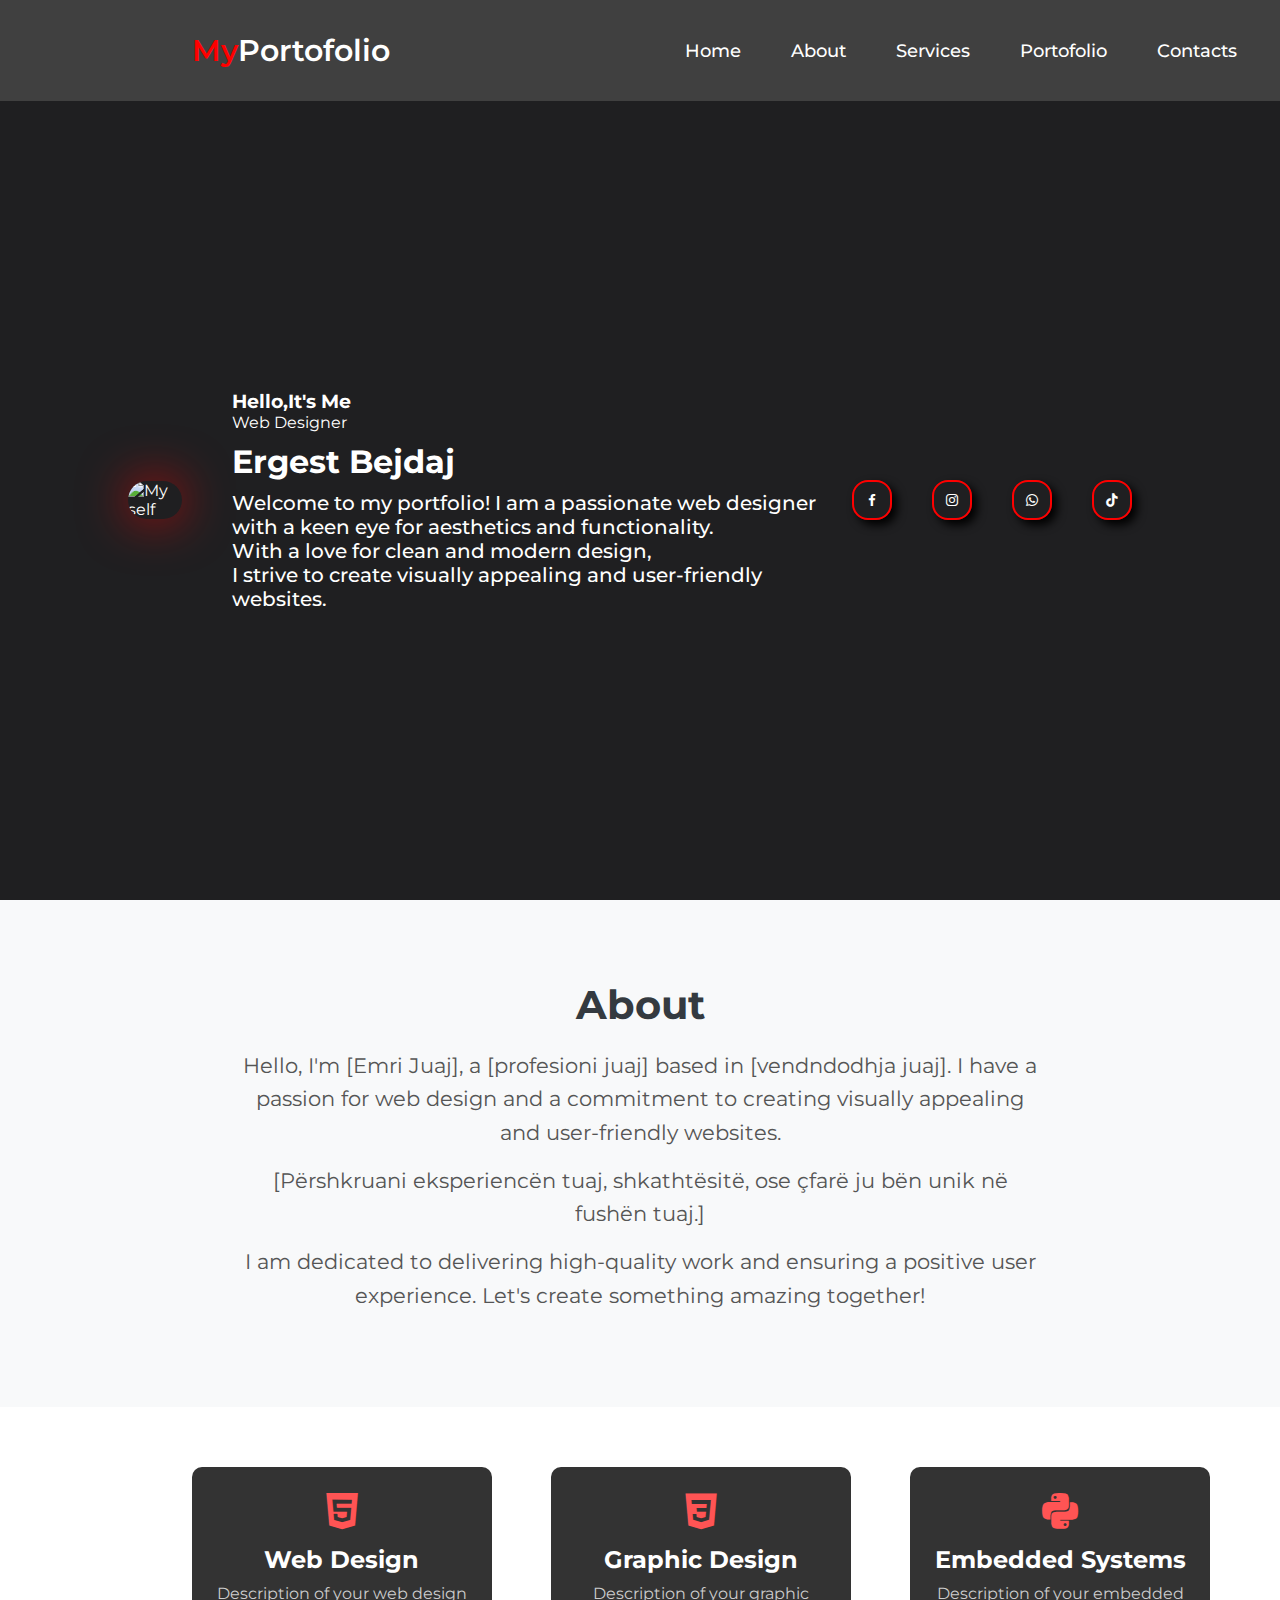
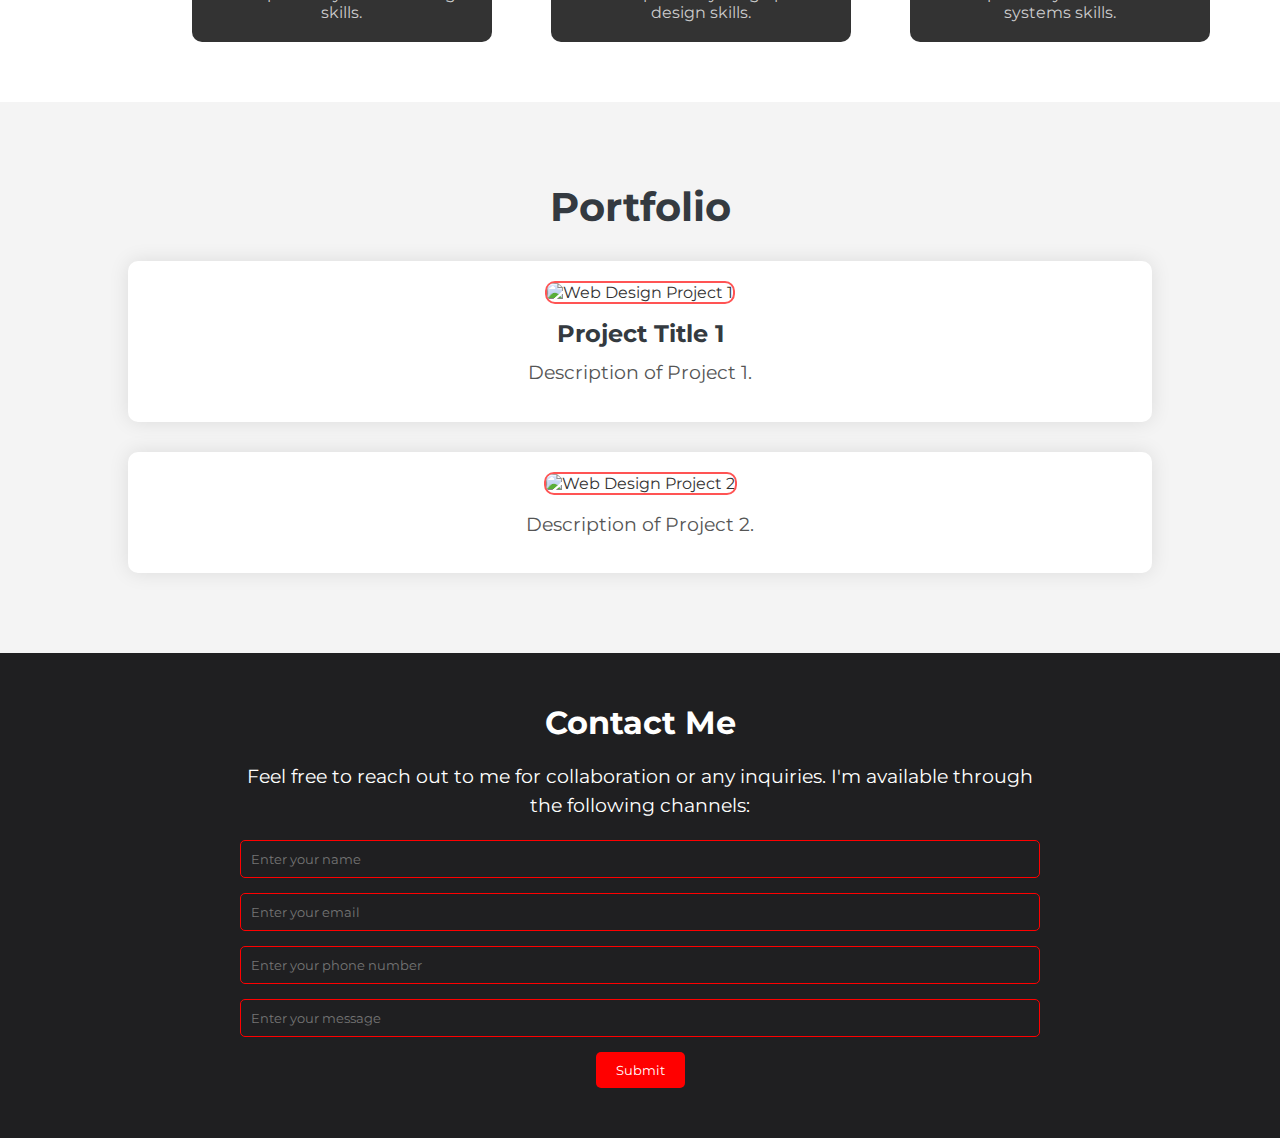
==== index.html @ 7ea8e758 "Add files via upload" ====
<!DOCTYPE html>
<html lang="en">
<head>
    <meta charset="UTF-8">
    <meta name="viewport" content="width=device-width, initial-scale=1.0">
    <title>Ergest Bejdaj</title> 
    <meta name="description" content="Portfolio and services of Ergest Bejdaj, a passionate web designer with a focus on aesthetics and functionality.">
    <!--box icons link-->
    <link rel="stylesheet"
  href="https://unpkg.com/boxicons@latest/css/boxicons.min.css">
  <!--google fonts link-->
  <link rel="preconnect" href="https://fonts.googleapis.com">
<link rel="preconnect" href="https://fonts.gstatic.com" crossorigin>
<link href="https://fonts.googleapis.com/css2?family=Montserrat:wght@100;200;300;400;500;600;700;800;900&display=swap" rel="stylesheet">
<link rel="stylesheet" href="style.css">



</head>
<body>
    <header>
<a href="#" class="logo"><span>My</span>Portofolio</a> 
<ul class="nav-bar">
<li><a href="#" class="active">Home</a></li>
<li><a href="#" onclick="scrollToSection('About')">About</a></li>
<li><a href="#" onclick="scrollToSection('Services')">Services</a></li>
<li><a href="#" onclick="scrollToSection('Portofolio')">Portofolio</a></li>
<li><a href="#" onclick="scrollToSection('Contacts')">Contacts</a></li>
</ul>
    </header>

    <section class="Home">
        <div class="home-image">

            <img src="background.jpg" alt="My self">
        </div>
<div class="home-text">
<h3>Hello,It's Me </h3>
<span>Web Designer</span>
<h1>Ergest Bejdaj</h1>
<p>Welcome to my portfolio! I am a passionate web designer
     with a keen eye for aesthetics and functionality.<br>
     With a love for clean and modern design,<br>
      I strive to create visually appealing 
      and user-friendly websites.
</p>
</div>
<div class="home-socialmedia">
    <a href="https://www.facebook.com/profile.php?id=100009400456469" target="_blank"><i class='bx bxl-facebook'></i></a>
    <a href="https://www.instagram.com/" target="_blank"><i class='bx bxl-instagram'></i></a>
    <a href="0688215013" target="_blank"><i class='bx bxl-whatsapp' ></i></a>
    <a href="https://www.tiktok.com/" target="_blank"><i class='bx bxl-tiktok' ></i></a>
</div>

    </section>
    

    <section id="About" class="About">
        <div class="about-me-text">
            <h2>About </h2>
            <p>
                Hello, I'm [Emri Juaj], a [profesioni juaj] based in [vendndodhja juaj]. I have a passion for web design and a commitment to creating visually appealing and user-friendly websites.
            </p>
            <p>
                [Përshkruani eksperiencën tuaj, shkathtësitë, ose çfarë ju bën unik në fushën tuaj.]
            </p>
            <p>
                I am dedicated to delivering high-quality work and ensuring a positive user experience. Let's create something amazing together!
            </p>
        </div>
    </section>

    <section id="Services" class="skills">
        <div class="skills-container">
            <h2>Services</h2>
            <div class="skill-item">
                <i class='bx bxl-html5'></i>
                <h3>Web Design</h3>
                <p>Description of your web design skills.</p>
            </div>
            <div class="skill-item">
                <i class='bx bxl-css3'></i>
                <h3>Graphic Design</h3>
                <p>Description of your graphic design skills.</p>
            </div>
            <div class="skill-item">
                <i class='bx bxl-python'></i>
                <h3>Embedded Systems</h3>
                <p>Description of your embedded systems skills.</p>
            </div>
            <!-- Add more skills as needed -->
        </div>
    </section>
    
    <section id="Portofolio" class="Portfolio">
        <div class="portfolio-container">
            <h2>Portfolio</h2>
            <div class="project-item">
                <img src="project1.jpg" alt="Web Design Project 1">
                <h3>Project Title 1</h3>
                <p>Description of Project 1.</p>
            </div>
            <div class="project-item">
                <img src="project2.jpg" alt="Web Design Project 2">
                <p>Description of Project 2.</p>
            </div>
            <!-- Add more project items as needed -->
        </div>
    </section>
    
    <section id="Contacts" class="Contact">
        <div class="contact-container">
            <h2>Contact Me</h2>
            <p>Feel free to reach out to me for collaboration or any inquiries. I'm available through the following channels:</p>
            <form id="contactForm" action="save_contact.php" method="post">
             
                <input type="text" id="name" name="name" placeholder="Enter your name" required>
    
                <input type="text" id="email" name="email" placeholder="Enter your email" required>
    
                <input type="number" id="number" name="number" placeholder="Enter your phone number" required>
    
                <input type="tel" id="phone" name="phone" placeholder="Enter your message" required>
    
                <button type="submit">Submit</button>
            </form>
        </div>
    </section>
    
    <script src="//code.tidio.co/vovgfnzlwxdxnbnti4ihzwggj08bkweq.js" async></script>
    
    
    
    
    <script>
        function scrollToSection(sectionId) {
            const section = document.getElementById(sectionId);
            section.scrollIntoView({ behavior: 'smooth' });
        }
    </script>

    
</body>
</html>
---- style.css ----
* {
    padding: 0;
    margin: 0;
    box-sizing: border-box;
    font-family:'Montserrat', sans-serif;
    list-style: none;
    text-decoration: none;
    scroll-behavior: smooth;
    border: none;
    outline: none;
}

:root{
--bg-color: #1f1f21;
--text-color: #fff;
--main-color:red;

--big-font:7rem;
--p-font:1.1rem;
}
body{
    background:var(--bg-color);   
}
header{
position: fixed;
top: 0;
right: 0;
width: 100%;
z-index: 1000;
display: flex;
justify-content: space-between;
align-items: center;
padding: 32px 15%;
background: transparent;

background-color:#404040;
}
.logo{
color: var(--text-color);
font-size: 30px;
font-weight: 600;
margin-right: 270px;
}
.logo span{
    color:var(--main-color);
}
.nav-bar{
    display: flex;
}
.nav-bar a {
    font-size: var(--p-font);
    font-weight: 500;
    color: var(--text-color);
    margin : 0 25px;
    transition:all ease .50s;
    
}
    .nav-bar a:hover {
        color: var(--main-color);
        border-bottom: 2px solid var(--main-color);
    }

    .Home {
        position: relative;
        width: 100%;
        justify-content: space-between;
        height: 100vh;
        align-items: center;
        display: flex;
        padding: 100px 10% 0; /* Ndryshoni vlerën sipas nevojës */
        color: var(--text-color);
    }
    .home-image {
        max-width: 400px; /* Ndryshoni vlerën sipas nevojës */
        margin-right: 50px; /* Ndryshoni vlerën sipas nevojës */
    }
    
    .home-image img {
        width: 100%;
        height: auto;
        border-radius: 20px; /* Ndryshoni vlerën sipas nevojës */
        box-shadow: 0 0 50px rgba(255, 0, 0, 0.7);
    }
.home-text{
    max-width: 600px;
}
.home-text p{
    font-size: 20px;
    font-weight: 500;
    margin-top: 10px;
}
.home-text h1{
    margin-top: 10px;
}
.home-socialmedia {
    display: flex;
    align-items: center;
}
.home-socialmedia a{
    display:inline-flex;
    justify-content: center;
    align-items: center;
    width: 40px;
    height: 40px;
    border: transparent;
    border: 2px solid red;
    border-radius: 40%;
    color:var(--text-color);
    text-decoration: none;
    margin: 20px 20px;
    box-shadow: 5px 5px 10px #000000;
    transition: all ease 0.3s;
}
.home-socialmedia a:hover{
    background: var(--main-color);
    box-shadow: offset-x offset-y blur-radius color;

}
@media only screen and (max-width: 768px) {
    .home-socialmedia {
        flex-direction: column;
        align-items: flex-start;
    }

    .home-socialmedia a {
        margin: 10px 0;
    }
}
/* Ndryshimet e Stilit për Seksionin "About" */
.About {
    padding: 80px 10%;
    background-color: #f8f9fa; /* Ngjyra e sfondit */
    color: #333; /* Ngjyra e tekstit */
}

.about-me-text {
    max-width: 800px;
    margin: 0 auto;
    text-align: center;
}

.about-me-text h2 {
    font-size: 2.5rem;
    margin-bottom: 20px;
    color: #343a40; /* Ngjyra e titullit */
}

.about-me-text p {
    font-size: 1.3rem;
    line-height: 1.6;
    margin-bottom: 15px;
    color: #555; /* Ngjyra e tekstit paragraf */
}

/* Ndryshon ngjyrën e link-ut në tekstin e eksperiencës */
.about-me-text a {
    color: #007bff; /* Ngjyra e link-ut */
    text-decoration: none;
    font-weight: bold;
}

/* Ndryshon ngjyrën e link-ut në tekstin e eksperiencës kur hoverohet */
.about-me-text a:hover {
    color: #0056b3; /* Ngjyra e link-ut kur hoverohet */
}

/* Përshtat shfaqjen e të dhënave për eksperiencën */
.about-me-text .experience {
    font-weight: bold;
    color: #343a40; /* Ngjyra e tekstit për eksperiencë */
}

/* Përshtat stilin për shpërndarjen e tekstit në dy kolona */
.about-me-text .split-columns {
    display: flex;
    justify-content: space-between;
    margin-top: 30px;
}

/* Krijon kolonën e parë për përshkrimin e eksperiencës */
.about-me-text .column {
    flex: 0 0 48%; /* Përshtat madhësinë e kolonës */
}

/* Krijon kolonën e dytë për tekstin e eksperiencës */
.about-me-text .column:last-child {
    flex: 0 0 48%; /* Përshtat madhësinë e kolonës */
}

/* Ndryshon ngjyrën e fundit të tekstit për një pamje më elegante */
.about-me-text .last-text {
    color: #343a40; /* Ngjyra e fundit të tekstit */
}

.Services {
    padding: 50px 10%;
    background-color:var(--bg-color);
    color: #fff;
}

.services-container {
    max-width: 800px;
    margin: 0 auto;
    text-align: center;
}

.Services h2 {
    font-size: 2rem;
    margin-bottom: 20px;
}

.service-item {
    margin-top: 30px;
}

.service-item i {
    font-size: 3rem;
    color: #ff5454;
    margin-bottom: 15px;
}

.service-item h3 {
    font-size: 1.5rem;
    margin-bottom: 10px;
}

.service-item p {
    font-size: 1.2rem;
    line-height: 1.5;
    margin-bottom: 15px;
}
/* Ndryshimet e Stilit për Seksionin "Portfolio" */
.Portfolio {
    padding: 80px 10%;
    background-color: #f4f4f4; /* Ngjyra e sfondit */
    color: #333; /* Ngjyra e tekstit */
}

.portfolio-container {
    max-width: 1200px;
    margin: 0 auto;
    text-align: center;
}

.Portfolio h2 {
    font-size: 2.5rem;
    margin-bottom: 20px;
    color: #343a40; /* Ngjyra e titullit */
}

.project-item {
    margin-top: 30px;
    padding: 20px;
    background-color: #fff; /* Ngjyra e sfondit të projektit */
    border-radius: 10px;
    box-shadow: 0 0 20px rgba(0, 0, 0, 0.1); /* Efekti i hijes */
}

.project-item img {
    max-width: 100%;
    border-radius: 10px;
    margin-bottom: 15px;
}

.project-item h3 {
    font-size: 1.8rem;
    margin-bottom: 10px;
    color: #343a40; /* Ngjyra e titullit të projektit */
}

.project-item p {
    font-size: 1.2rem;
    line-height: 1.5;
    margin-bottom: 15px;
    color: #555; /* Ngjyra e tekstit të projektit */
}


.project-item {
    margin-top: 30px;
}

.project-item img {
    max-width: 100%;
    border: 2px solid #ff5454;
    border-radius: 10px;
    margin-bottom: 15px;
}

.project-item h3 {
    font-size: 1.5rem;
    margin-bottom: 10px;
}

.project-item p {
    font-size: 1.2rem;
    line-height: 1.5;
    margin-bottom: 15px;
}
.Contact {
    padding: 50px 10%;
    background-color:var(--bg-color);
    color: #fff;
}

.contact-container {
    max-width: 800px;
    margin: 0 auto;
    text-align: center;
}

.Contact h2 {
    font-size: 2rem;
    margin-bottom: 20px;
}

.Contact p {
    font-size: 1.2rem;
    line-height: 1.5;
    margin-bottom: 20px;
}

.Contact ul {
    list-style: none;
    padding: 0;
}

.Contact li {
    font-size: 1.2rem;
    margin-bottom: 10px;
}
/* Stilet e tjera mbi këtë */

/* Stilet për pajisje me madhësi të vogla (p.sh., telefona) */
@media only screen and (max-width: 768px) {
    body {
        font-size: 14px;
    }

    /* Shtoni stilet e tjera për të përshtatur për madhësinë e ekranit */
}
/* Add these styles for the Skills section */
#Services {
    background-color:#fff;
    padding: 40px 0;
    text-align: center;
}

.skills-container {
    max-width: 1200px;
    margin: 0 auto;
    display: flex;
    flex-wrap: wrap;
    justify-content: space-around;
}

/* Ndryshimet e Stilit për Seksionin e Shërbimeve (Services) */
.skills {
    padding: 80px 10%;
    background-color: #222; /* Ndërro ngjyrën e sfondit sipas preferencave tuaja */
    color: #fff;
}

.skills-container {
    max-width: 1200px;
    margin: 0 auto;
    display: flex;
    flex-wrap: wrap;
    justify-content: space-around;
}

.skill-item {
    width: 300px;
    margin: 20px;
    padding: 20px;
    background-color: #333; /* Ndërro ngjyrën e sfondit të secilës kuti të shërbimit sipas preferencave tuaja */
    border-radius: 10px;
    box-shadow: 0 0 20px rgba(255, 255, 255, 0.1); /* Shto një efekt hije për një pamje më të theksuar */
    text-align: center;
    transition: transform 0.3s ease-in-out; /* Shto një animacion kur hoverohet mbi një shërbim */
}

.skill-item:hover {
    transform: scale(1.05); /* Bëj shërbimin 5% më të madh kur hoverohet mbi të */
}

.skill-item i {
    font-size: 48px;
    margin-bottom: 10px;
    color: #ff5454; /* Ndërro ngjyrën e ikonës sipas preferencave tuaja */
}

.skill-item h3 {
    font-size: 24px;
    margin-bottom: 10px;
}

.skill-item p {
    font-size: 16px;
    color: #ccc; /* Ndërro ngjyrën e tekstit të shërbimit sipas preferencave tuaja */
}

/* Shtoni këto stile për formën e Kontaktit */
#contactForm {
    display: flex;
    flex-direction: column;
    align-items: center;
}

#contactForm label {
    font-size: 1.2rem;
    margin-bottom: 5px;
    color: var(--text-color);
}

#contactForm input,
#contactForm textarea {
    width: 100%;
    padding: 10px;
    margin-bottom: 15px;
    border: 1px solid var(--main-color);
    border-radius: 5px;
    background-color: transparent;
    color: var(--text-color);
}

#contactForm button {
    padding: 10px 20px;
    background-color: var(--main-color);
    color: var(--text-color);
    border: none;
    border-radius: 5px;
    cursor: pointer;
    transition: background-color 0.3s ease;
}

#contactForm button:hover {
    background-color: #fff;
    color: var(--main-color);
}
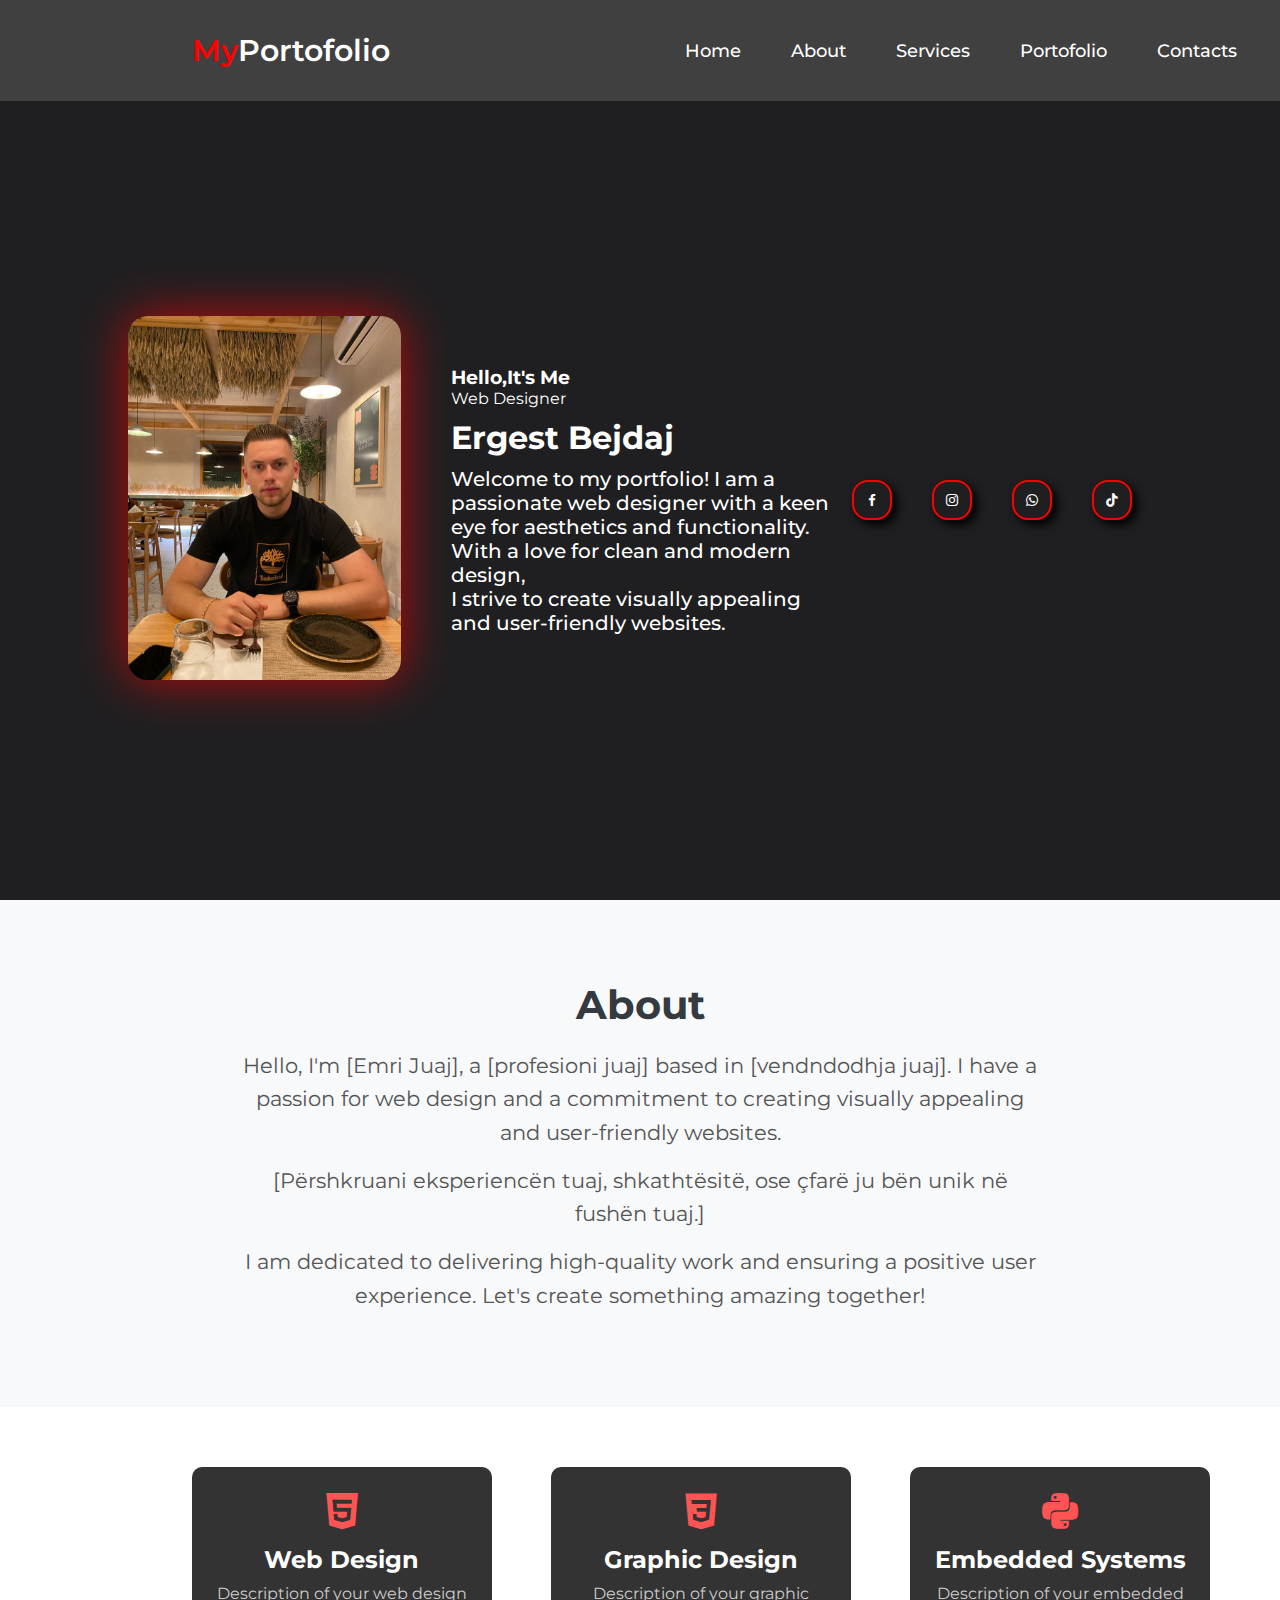
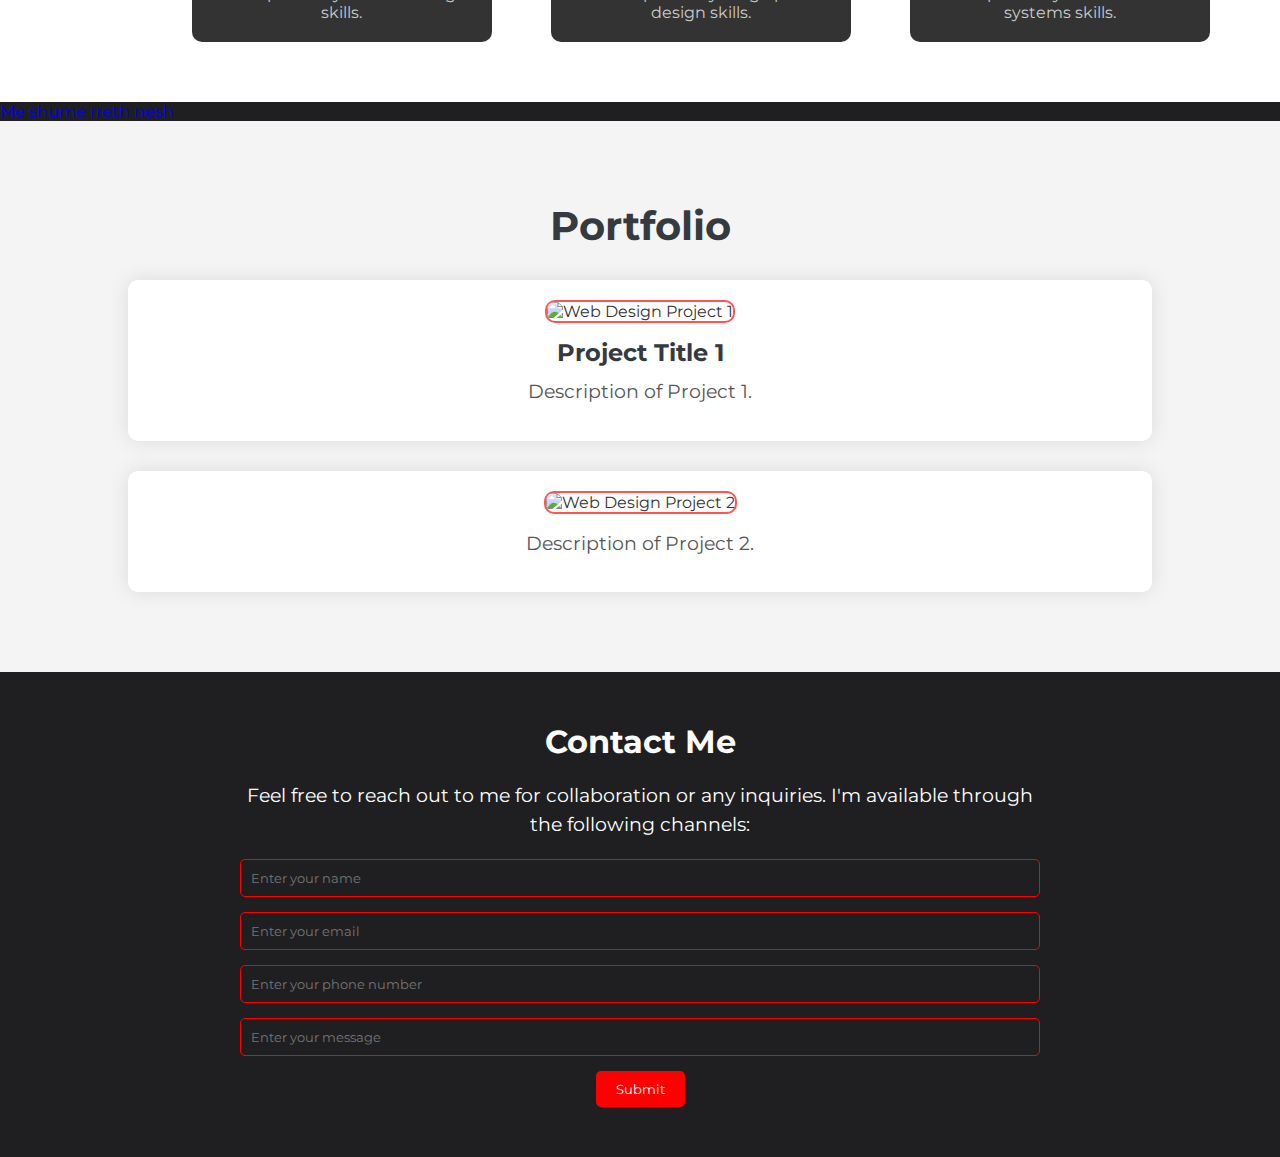
==== commit d17be9f5: "Update index.html" ====
--- a/index.html
+++ b/index.html
@@ -91,7 +91,7 @@
             <!-- Add more skills as needed -->
         </div>
     </section>
-    
+    <a href="about.html">Me shume rreth nesh</a>
     <section id="Portofolio" class="Portfolio">
         <div class="portfolio-container">
             <h2>Portfolio</h2>
@@ -141,4 +141,4 @@
 
     
 </body>
-</html>+</html>
